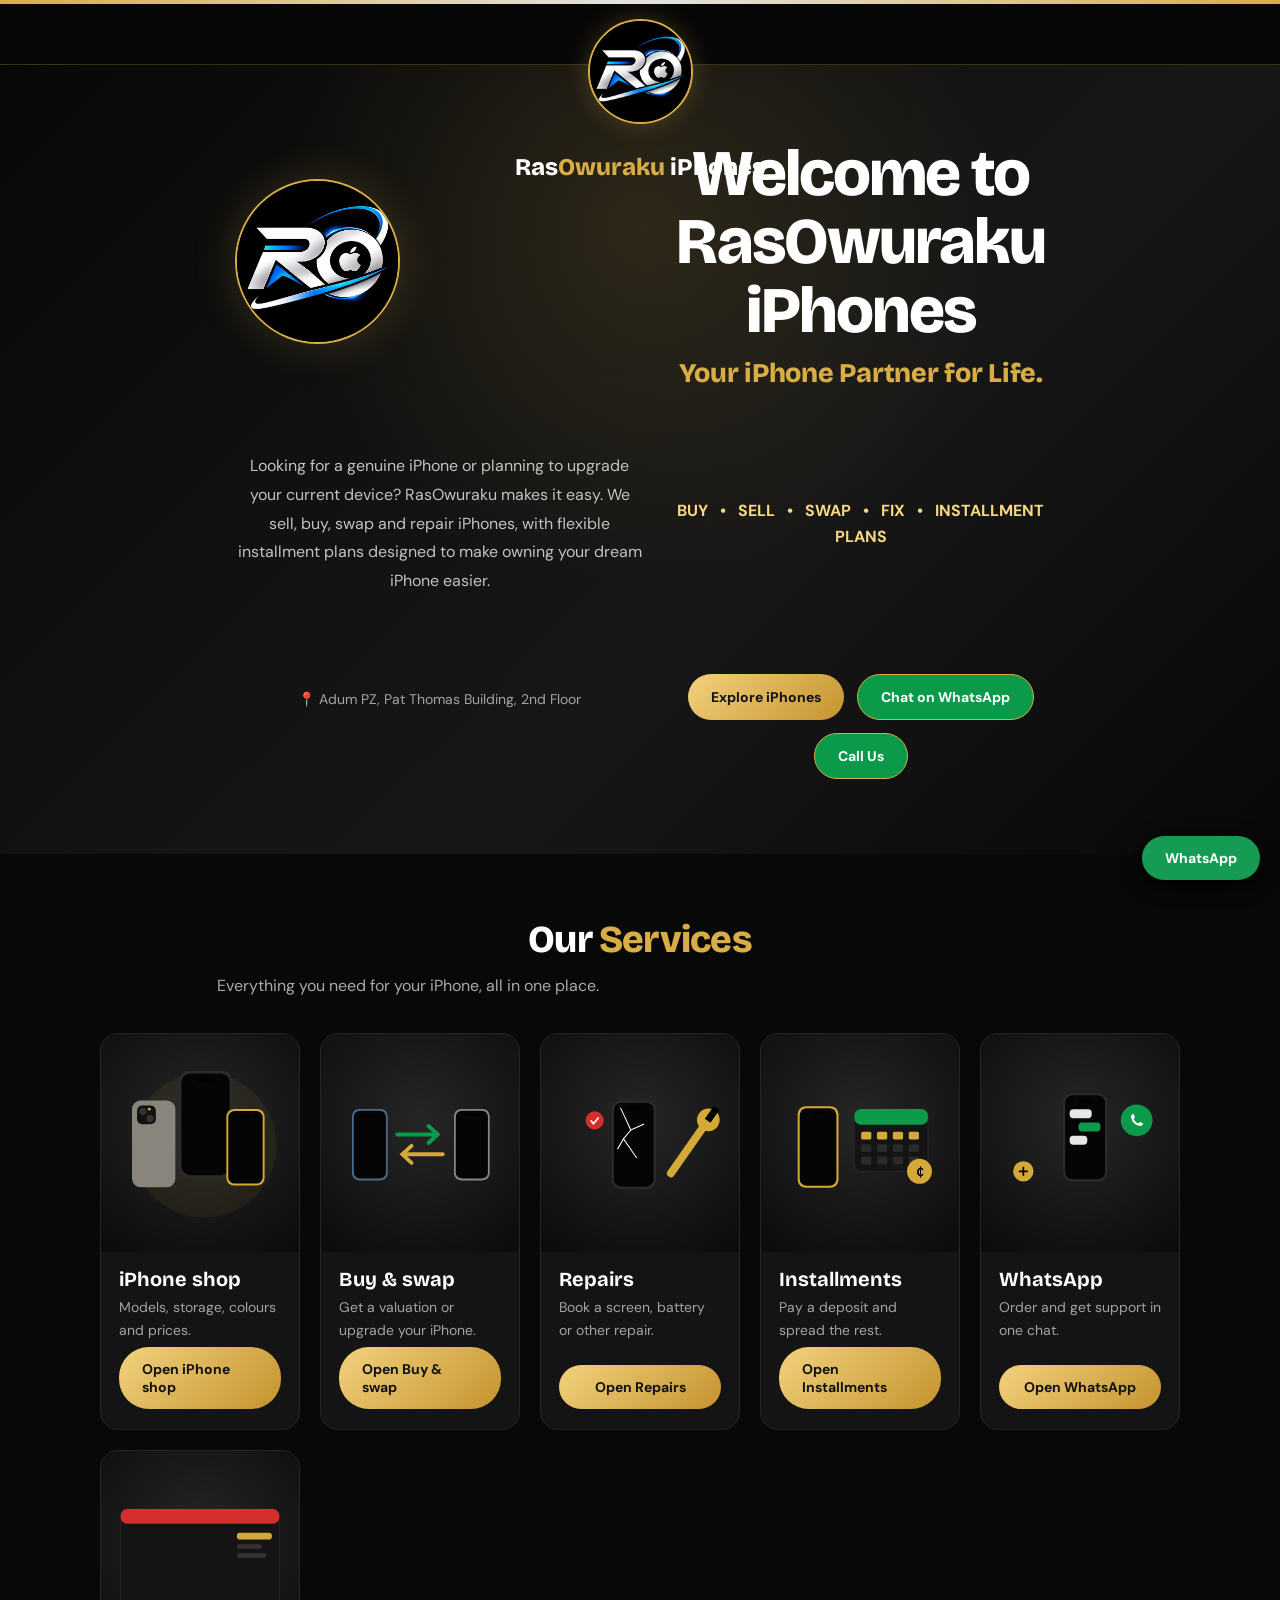
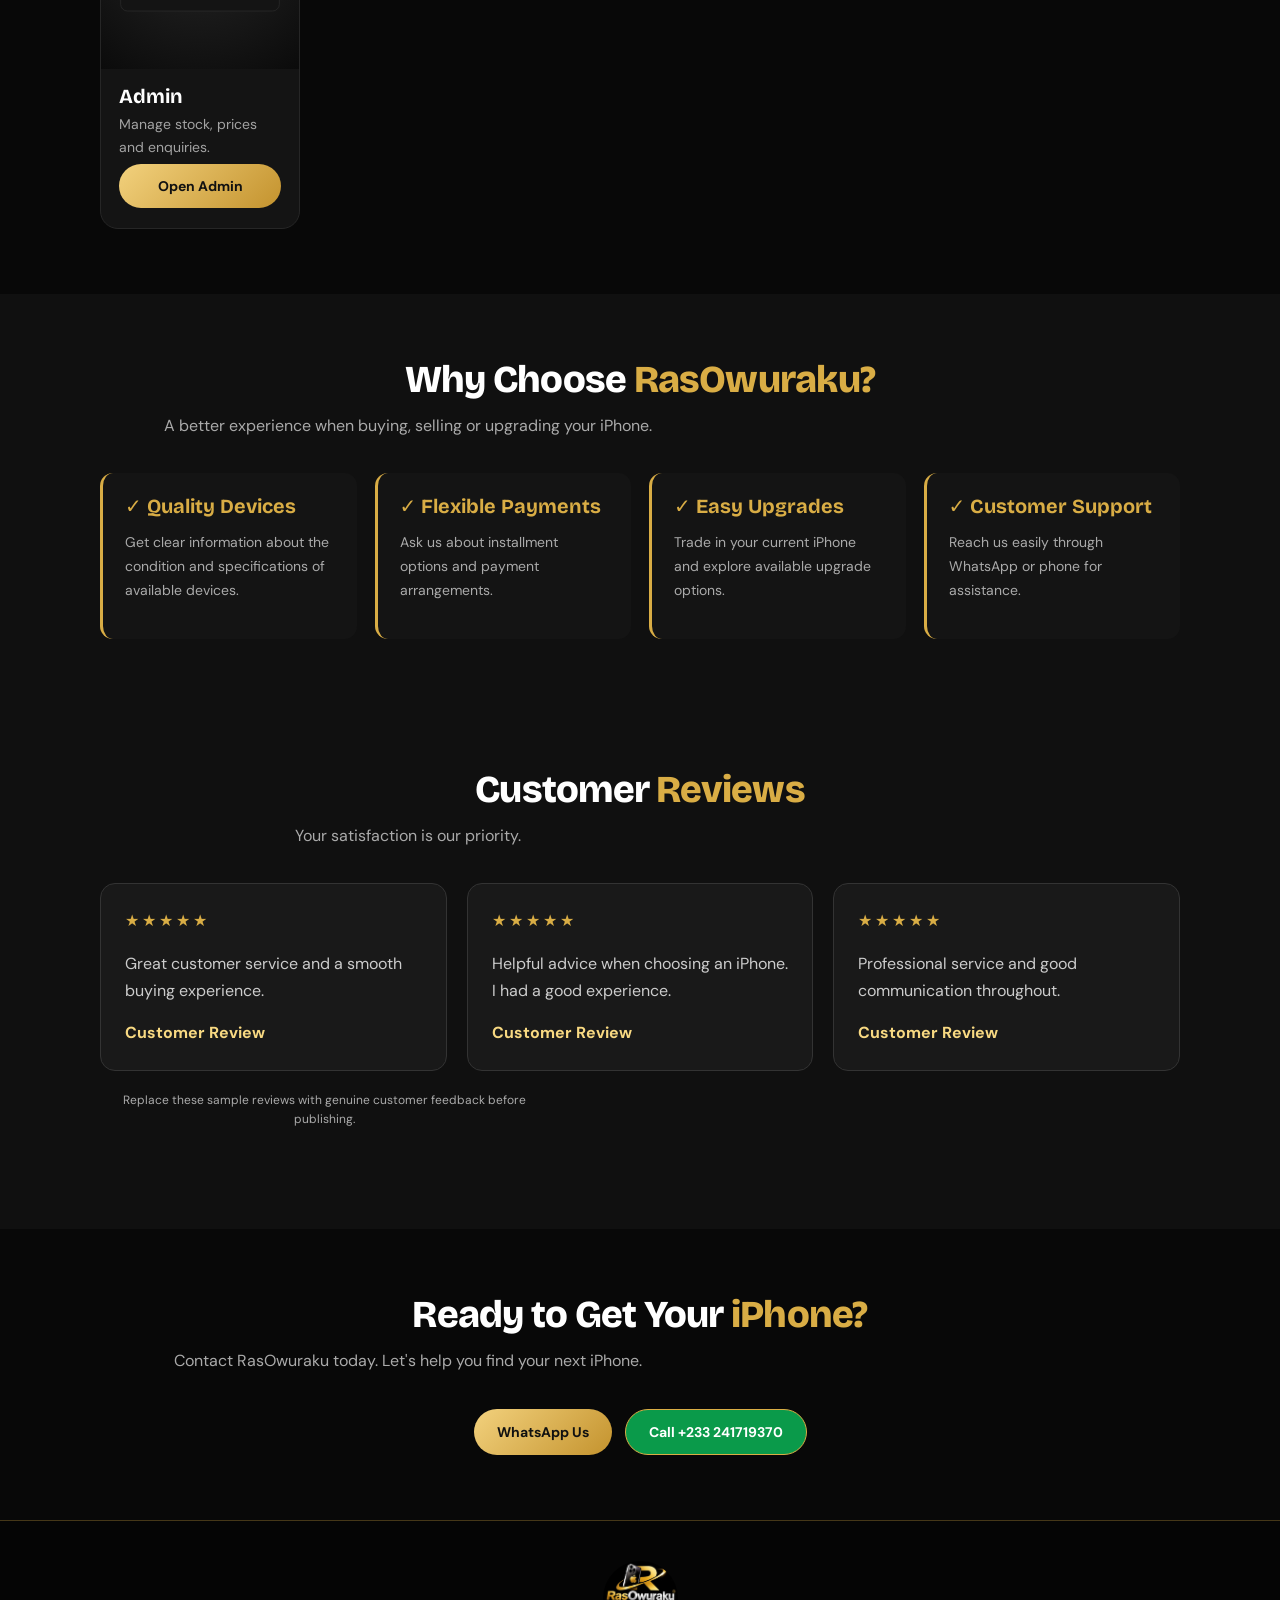
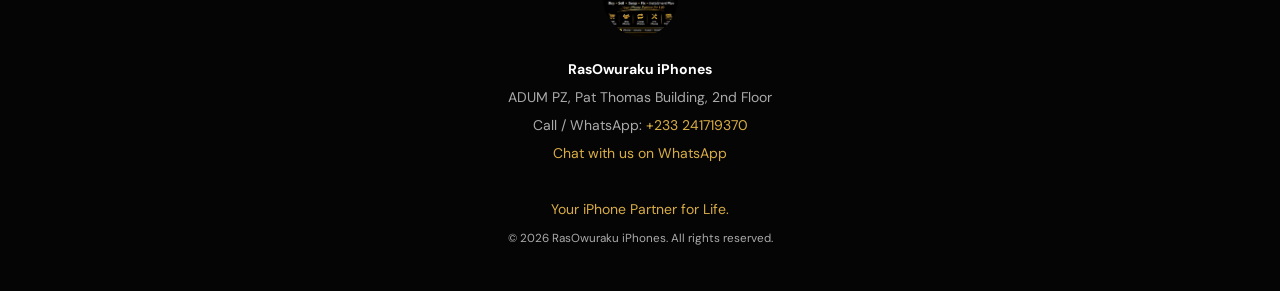
==== index.html @ 5fcc8229 "Add files via upload" ====
<!DOCTYPE html>
<html lang="en">
<head>
<meta charset="utf-8">
<meta name="viewport" content="width=device-width, initial-scale=1">
<meta name="theme-color" content="#080808">
<meta name="description" content="RasOwuraku iPhones — Buy, sell, swap, repair and pay for iPhones in installments. Visit us at Adum PZ, Pat Thomas Building, 2nd Floor.">
<title>RasOwuraku iPhones | Your iPhone Partner for Life</title>

<link href="https://fonts.googleapis.com/css2?family=Bricolage+Grotesque:wght@500;700;800&family=DM+Sans:wght@400;500;600;700&display=swap" rel="stylesheet">
<link rel="stylesheet" href="style.css">

<style>
:root {
  --gold: #d9ad45;
  --gold-light: #f8d982;
  --black: #080808;
  --dark: #111111;
  --white: #ffffff;
  --muted: #aaa;
}

* { box-sizing: border-box; }

body {
  margin: 0;
  background: var(--black);
  color: var(--white);
  font-family: 'DM Sans', sans-serif;
}

.stripe {
  height: 4px;
  background: linear-gradient(90deg,#d9ad45,#e5e5e5,#d9ad45);
}

.wrap {
  width: min(1180px, 92%);
  margin: auto;
}

/* HEADER */

header {
  background: rgba(8,8,8,.97);
  border-bottom: 1px solid rgba(217,173,69,.25);
  position: sticky;
  top: 0;
  z-index: 1000;
  backdrop-filter: blur(15px);
}

.header-content {
  display: flex;
  flex-direction: column;
  align-items: center;
  padding: 15px 0 12px;
}

.logo-center {
  display: flex;
  align-items: center;
  justify-content: center;
  text-decoration: none;
  margin-bottom: 12px;
}

.logo-center img {
  width: 105px;
  height: 105px;
  object-fit: contain;
  border-radius: 50%;
  border: 2px solid var(--gold);
  box-shadow: 0 0 25px rgba(217,173,69,.25);
}

.brand-name {
  font-family: 'Bricolage Grotesque', sans-serif;
  font-size: 24px;
  font-weight: 800;
  color: white;
  text-align: center;
}

.brand-name span { color: var(--gold); }

nav {
  display: flex;
  flex-wrap: wrap;
  justify-content: center;
  gap: 8px;
}

nav a {
  text-decoration: none;
  color: #ddd;
  font-size: 13px;
  font-weight: 600;
  padding: 10px 13px;
  border-radius: 25px;
  transition: .3s;
}

nav a:hover,
nav a[aria-current="page"] {
  color: #080808;
  background: var(--gold);
}

/* HERO */

.hero {
  position: relative;
  overflow: hidden;
  padding: 75px 0;
  background:
    radial-gradient(circle at 50% 20%,rgba(217,173,69,.14),transparent 40%),
    linear-gradient(135deg,#080808,#171717 60%,#080808);
  text-align: center;
}

.hero-content {
  max-width: 850px;
  margin: auto;
}

.hero-logo {
  width: 165px;
  height: 165px;
  object-fit: contain;
  margin-bottom: 20px;
  border-radius: 50%;
  border: 2px solid var(--gold);
  box-shadow: 0 0 45px rgba(217,173,69,.2);
}

.hero h1 {
  font-family: 'Bricolage Grotesque', sans-serif;
  font-size: clamp(36px,6vw,65px);
  line-height: 1.05;
  margin: 0 0 15px;
  font-weight: 800;
}

.hero h1 span {
  display: block;
  color: var(--gold);
  font-size: clamp(18px,3vw,27px);
  margin-top: 14px;
}

.hero-description {
  color: #c2c2c2;
  max-width: 650px;
  margin: 18px auto;
  line-height: 1.8;
  font-size: 16px;
}

.tags {
  color: var(--gold-light);
  font-weight: 700;
  margin: 20px 0;
}

.loc {
  color: #aaa;
  font-size: 14px;
}

/* BUTTONS */

.cta {
  display: flex;
  flex-wrap: wrap;
  justify-content: center;
  gap: 13px;
  margin-top: 28px;
}

.btn {
  display: inline-flex;
  justify-content: center;
  align-items: center;
  text-decoration: none;
  padding: 13px 23px;
  border-radius: 30px;
  border: 1px solid var(--gold);
  color: white;
  font-weight: 700;
  font-size: 14px;
  transition: .3s;
}

.btn.gold {
  background: linear-gradient(135deg,#f2d17d,#c4932e);
  color: #111;
  border: none;
}

.btn:hover {
  transform: translateY(-3px);
  box-shadow: 0 7px 25px rgba(217,173,69,.2);
}

/* SECTIONS */

section {
  padding: 65px 0;
}

section h2 {
  font-family: 'Bricolage Grotesque', sans-serif;
  text-align: center;
  font-size: clamp(27px,4vw,38px);
  margin: 0 0 10px;
}

section h2 span { color: var(--gold); }

.sub {
  text-align: center;
  color: #aaa;
  margin-bottom: 35px;
}

/* SERVICE CARDS */

#homeCards {
  display: grid;
  grid-template-columns: repeat(auto-fit,minmax(200px,1fr));
  gap: 20px;
}

.service-card {
  background: linear-gradient(145deg,#191919,#101010);
  border: 1px solid rgba(217,173,69,.22);
  border-radius: 17px;
  padding: 25px;
  text-align: center;
  transition: .3s;
}

.service-card:hover {
  transform: translateY(-7px);
  border-color: var(--gold);
  box-shadow: 0 10px 30px rgba(217,173,69,.1);
}

.service-card .service-icon {
  font-size: 35px;
  margin-bottom: 13px;
}

.service-card h3 {
  color: var(--gold);
  margin: 8px 0;
}

.service-card p {
  color: #aaa;
  font-size: 14px;
  line-height: 1.7;
}

.service-card a {
  display: inline-block;
  color: var(--gold-light);
  text-decoration: none;
  font-weight: 700;
  margin-top: 12px;
}

/* WHY CHOOSE US */

.why-grid {
  display: grid;
  grid-template-columns: repeat(auto-fit,minmax(200px,1fr));
  gap: 18px;
}

.why-item {
  background: #141414;
  border-radius: 13px;
  padding: 22px;
  border-left: 3px solid var(--gold);
}

.why-item h3 { color: var(--gold); }
.why-item p { color: #aaa; line-height: 1.7; font-size: 14px; }

/* REVIEWS */

#reviews { background: #101010; }

#reviews .grid {
  display: grid;
  grid-template-columns: repeat(auto-fit,minmax(220px,1fr));
  gap: 20px;
}

.rev {
  background: #191919;
  padding: 24px;
  border: 1px solid #333;
  border-radius: 15px;
}

.stars { color: var(--gold); letter-spacing: 3px; }

.rev p {
  color: #ccc;
  line-height: 1.7;
}

.rev b { color: var(--gold-light); }

/* FOOTER */

footer {
  background: #050505;
  border-top: 1px solid rgba(217,173,69,.3);
  padding: 40px 0;
  text-align: center;
  color: #aaa;
  line-height: 2;
}

footer b { color: white; }
footer a { color: var(--gold); text-decoration: none; }

.footer-logo {
  width: 75px;
  height: 75px;
  object-fit: contain;
  border-radius: 50%;
  margin-bottom: 10px;
}

/* WHATSAPP FLOATING BUTTON */

.fab {
  position: fixed;
  right: 20px;
  bottom: 20px;
  z-index: 999;
  background: #159b53;
  border: none;
  color: white;
  box-shadow: 0 5px 20px #000;
}

@media(max-width:600px) {
  .logo-center img {
    width: 85px;
    height: 85px;
  }

  nav { gap: 3px; }

  nav a {
    font-size: 11px;
    padding: 9px 10px;
  }

  .hero { padding: 50px 0; }

  .hero-logo {
    width: 130px;
    height: 130px;
  }

  .cta .btn { width: 100%; }

  section { padding: 45px 0; }
}
</style>
</head>

<body>

<div class="stripe"></div>

<header>
  <div class="wrap header-content">

    <!-- CENTRED LOGO -->
    <a href="index.html" class="logo-center">
      <img src="logo.jpeg" alt="RasOwuraku iPhones Logo">
    </a>

    <div class="brand-name">Ras<span>Owuraku</span> iPhones</div>

    <nav aria-label="Main navigation">
      <a href="index.html" aria-current="page">Home</a>
      <a href="shop.html">Shop</a>
      <a href="swap.html">Buy &amp; Swap</a>
      <a href="repair.html">Repairs</a>
      <a href="installments.html">Installments</a>
      <a href="contact.html">WhatsApp</a>
      <a href="admin.html">Admin</a>
    </nav>

  </div>
</header>

<main>

<!-- HERO SECTION -->
<div class="hero">
  <div class="wrap hero-content">

    <img src="logo.jpeg" alt="RasOwuraku brand logo" class="hero-logo">

    <h1>
      Welcome to RasOwuraku iPhones
      <span>Your iPhone Partner for Life.</span>
    </h1>

    <p class="hero-description">
      Looking for a genuine iPhone or planning to upgrade your current device?
      RasOwuraku makes it easy. We sell, buy, swap and repair iPhones,
      with flexible installment plans designed to make owning your dream
      iPhone easier.
    </p>

    <p class="tags">
      BUY &nbsp; • &nbsp; SELL &nbsp; • &nbsp; SWAP &nbsp; • &nbsp; FIX
      &nbsp; • &nbsp; INSTALLMENT PLANS
    </p>

    <p class="loc">
      📍 Adum PZ, Pat Thomas Building, 2nd Floor
    </p>

    <div class="cta">
      <a class="btn gold" href="shop.html">Explore iPhones</a>

      <a class="btn"
         href="https://wa.me/233241719370"
         target="_blank" rel="noopener">
         Chat on WhatsApp
      </a>

      <a class="btn" href="tel:+233241719370">
        Call Us
      </a>
    </div>

  </div>
</div>

<!-- SERVICES -->
<section>
  <div class="wrap">

    <h2>Our <span>Services</span></h2>
    <p class="sub">Everything you need for your iPhone, all in one place.</p>

    <div id="homeCards">

      <div class="service-card">
        <div class="service-icon">🛒</div>
        <h3>Buy iPhones</h3>
        <p>Explore our available iPhone models and find the perfect device for your needs.</p>
        <a href="shop.html">Shop Now →</a>
      </div>

      <div class="service-card">
        <div class="service-icon">🤝</div>
        <h3>Sell Your iPhone</h3>
        <p>Want to sell your old iPhone? Contact us for a competitive offer.</p>
        <a href="swap.html">Sell Your Phone →</a>
      </div>

      <div class="service-card">
        <div class="service-icon">🔄</div>
        <h3>Swap iPhones</h3>
        <p>Upgrade your device by swapping your current iPhone for another model.</p>
        <a href="swap.html">Swap Now →</a>
      </div>

      <div class="service-card">
        <div class="service-icon">🔧</div>
        <h3>iPhone Repairs</h3>
        <p>Get assistance with damaged screens, batteries and other iPhone problems.</p>
        <a href="repair.html">Request Repair →</a>
      </div>

      <div class="service-card">
        <div class="service-icon">💳</div>
        <h3>Installment Plans</h3>
        <p>Own your dream iPhone through our flexible installment arrangements.</p>
        <a href="installments.html">Learn More →</a>
      </div>

    </div>
  </div>
</section>

<!-- WHY CHOOSE US -->
<section style="background:#101010">
  <div class="wrap">

    <h2>Why Choose <span>RasOwuraku?</span></h2>
    <p class="sub">A better experience when buying, selling or upgrading your iPhone.</p>

    <div class="why-grid">

      <div class="why-item">
        <h3>✓ Quality Devices</h3>
        <p>Get clear information about the condition and specifications of available devices.</p>
      </div>

      <div class="why-item">
        <h3>✓ Flexible Payments</h3>
        <p>Ask us about installment options and payment arrangements.</p>
      </div>

      <div class="why-item">
        <h3>✓ Easy Upgrades</h3>
        <p>Trade in your current iPhone and explore available upgrade options.</p>
      </div>

      <div class="why-item">
        <h3>✓ Customer Support</h3>
        <p>Reach us easily through WhatsApp or phone for assistance.</p>
      </div>

    </div>
  </div>
</section>

<!-- REVIEWS -->
<section id="reviews">
  <div class="wrap">

    <h2>Customer <span>Reviews</span></h2>
    <p class="sub">Your satisfaction is our priority.</p>

    <div class="grid">

      <div class="rev">
        <div class="stars">★★★★★</div>
        <p>Great customer service and a smooth buying experience.</p>
        <b>Customer Review</b>
      </div>

      <div class="rev">
        <div class="stars">★★★★★</div>
        <p>Helpful advice when choosing an iPhone. I had a good experience.</p>
        <b>Customer Review</b>
      </div>

      <div class="rev">
        <div class="stars">★★★★★</div>
        <p>Professional service and good communication throughout.</p>
        <b>Customer Review</b>
      </div>

    </div>
    <p class="sub" style="font-size:12px;margin-top:20px">
      Replace these sample reviews with genuine customer feedback before publishing.
    </p>

  </div>
</section>

<!-- CONTACT -->
<section>
  <div class="wrap" style="text-align:center">

    <h2>Ready to Get Your <span>iPhone?</span></h2>

    <p class="sub">
      Contact RasOwuraku today. Let's help you find your next iPhone.
    </p>

    <div class="cta">
      <a class="btn gold"
         href="https://wa.me/233241719370"
         target="_blank" rel="noopener">
         WhatsApp Us
      </a>

      <a class="btn" href="tel:+233241719370">
        Call +233 241719370
      </a>
    </div>

  </div>
</section>

</main>

<footer>
  <div class="wrap">

    <img src="logo1.jpeg" alt="RasOwuraku logo" class="footer-logo">

    <br>
    <b>RasOwuraku iPhones</b>

    <br>
    ADUM PZ, Pat Thomas Building, 2nd Floor

    <br>
    Call / WhatsApp:
    <a href="tel:+233241719370">+233 241719370</a>

    <br>
    <a href="https://wa.me/233241719370" target="_blank" rel="noopener">
      Chat with us on WhatsApp
    </a>

    <br><br>
    <span style="color:#d9ad45">Your iPhone Partner for Life.</span>

    <br>
    <small>© <span id="year"></span> RasOwuraku iPhones. All rights reserved.</small>

  </div>
</footer>

<a class="btn fab"
   href="https://wa.me/233241719370"
   target="_blank" rel="noopener"
   aria-label="Chat on WhatsApp">
   WhatsApp
</a>

<script>
document.getElementById("year").textContent = new Date().getFullYear();
</script>

<script src="app.js"></script>

</body>
</html>
---- style.css ----
:root{--bg:#000;--bg2:#0d0d0d;--card:#141414;--line:#262626;--fg:#fff;--mute:#a3a3a3;--gold:#d4a937;--green:#0a9a4a;--red:#d62d2d;color-scheme:dark;
box-sizing:border-box;padding-top:env(safe-area-inset-top,0px);padding-bottom:env(safe-area-inset-bottom,0px)}
html{scroll-padding-top:70px;scroll-behavior:smooth}
*,*::before,*::after{box-sizing:inherit}
body{margin:0;background:var(--bg);color:var(--fg);font:400 16px/1.6 "DM Sans",system-ui,sans-serif}
[hidden]{display:none!important}
nav a[aria-current]{color:var(--gold);font-weight:700}
h1,h2,h3{font-family:"Bricolage Grotesque","DM Sans",system-ui,sans-serif;line-height:1.1;margin:0}
h2{font-size:clamp(28px,5vw,44px);font-weight:800;letter-spacing:-.02em}
h3{font-size:20px;font-weight:700}
a{color:inherit}
.wrap{max-width:1120px;margin:0 auto;padding:0 20px}
section{padding:72px 0}
.stripe{height:6px;background:linear-gradient(90deg,var(--red) 0 33.3%,var(--gold) 33.3% 66.6%,var(--green) 66.6%)}
header{position:sticky;top:0;z-index:20;background:rgba(0,0,0,.88);backdrop-filter:blur(10px);border-bottom:1px solid var(--line)}
header .wrap{display:flex;align-items:center;justify-content:space-between;height:60px;gap:12px}
.logo{font-family:"Bricolage Grotesque",sans-serif;font-weight:800;text-decoration:none;font-size:18px;white-space:nowrap}
.logo b{color:var(--gold)}
nav{display:flex;gap:18px;overflow-x:auto;font-size:14px}
nav a{text-decoration:none;color:var(--mute);white-space:nowrap}
nav a:hover,nav a:focus-visible{color:var(--gold)}
.btn{display:inline-flex;align-items:center;gap:8px;border:0;border-radius:999px;padding:12px 22px;font:700 15px "DM Sans",sans-serif;cursor:pointer;text-decoration:none;color:#fff;background:var(--green)}
.btn.gold{background:var(--gold);color:#000}.btn.line{background:transparent;border:1px solid #444}.btn.red{background:var(--red)}
.btn:focus-visible,input:focus-visible,select:focus-visible,textarea:focus-visible,a:focus-visible{outline:2px solid var(--gold);outline-offset:2px}
.hero{padding:56px 0 40px;background:radial-gradient(60% 70% at 78% 40%,#1c1606 0,transparent 70%)}
.hero .wrap{display:grid;grid-template-columns:1.1fr .9fr;gap:32px;align-items:center}
.hero h1{font-size:clamp(40px,8vw,84px);font-weight:800;letter-spacing:-.03em}
.hero h1 span{display:block;color:var(--gold);font-size:.45em;letter-spacing:-.01em;margin-top:12px}
.tags{color:var(--mute);margin:20px 0 6px;font-weight:500}
.hero p.loc{color:var(--mute);font-size:14px;margin:0 0 26px}
.cta{display:flex;gap:12px;flex-wrap:wrap}
.hero svg{width:100%;max-height:480px}
.sub{color:var(--mute);max-width:56ch;margin:12px 0 32px}
.grid{display:grid;grid-template-columns:repeat(auto-fill,minmax(250px,1fr));gap:18px}
.card{background:var(--card);border:1px solid var(--line);border-radius:18px;overflow:hidden;display:flex;flex-direction:column}
.card .img{background:radial-gradient(circle at 50% 40%,#262626,#0b0b0b);display:flex;justify-content:center;padding:14px}
.card .img svg,.card .img img{height:190px;width:auto;max-width:100%;object-fit:contain}
.card .body{padding:16px 18px 20px;display:flex;flex-direction:column;gap:6px;flex:1}
.card .meta{color:var(--mute);font-size:14px}
.price{font:800 22px "Bricolage Grotesque",sans-serif;color:var(--gold)}
.out{color:var(--red);font-weight:700;font-size:14px}
.card .btn{margin-top:auto;justify-content:center}
.feat{display:grid;grid-template-columns:1fr 1fr;gap:36px;align-items:center;padding:34px 0;border-top:1px solid var(--line)}
.feat.flip .art{order:2}
.art{background:var(--bg2);border:1px solid var(--line);border-radius:22px;padding:18px}
.art svg{width:100%;height:auto;display:block}
form{display:grid;gap:10px;margin-top:18px}
label{font-size:14px;color:var(--mute);display:grid;gap:4px}
input,select,textarea{background:#0a0a0a;border:1px solid #333;color:#fff;border-radius:10px;padding:11px 12px;font:inherit;width:100%}
.row2{display:grid;grid-template-columns:1fr 1fr;gap:10px}
.calc{background:var(--card);border:1px solid var(--line);border-radius:14px;padding:16px;margin-top:16px}
.calc output{display:block;font:800 28px "Bricolage Grotesque",sans-serif;color:var(--gold)}
.note{font-size:13px;color:var(--mute)}
.rev{background:var(--card);border:1px solid var(--line);border-radius:16px;padding:20px}
.stars{color:var(--gold);letter-spacing:2px}
#admin{background:var(--bg2);border-top:1px solid var(--line)}
table{width:100%;border-collapse:collapse;font-size:14px}
th,td{text-align:left;padding:8px;border-bottom:1px solid var(--line);vertical-align:middle}
.tw{overflow-x:auto}
td input{padding:6px 8px;min-width:80px}
.pill{display:inline-block;background:#1b1b1b;border:1px solid #333;border-radius:999px;padding:2px 10px;font-size:12px}
footer{padding:40px 0 60px;border-top:1px solid var(--line);color:var(--mute);font-size:14px}
footer a{color:var(--gold)}
.toast{position:fixed;left:50%;bottom:calc(20px + env(safe-area-inset-bottom,0px));transform:translateX(-50%);background:var(--green);color:#fff;padding:12px 20px;border-radius:999px;font-weight:700;z-index:50}
.fab{position:fixed;right:16px;bottom:calc(16px + env(safe-area-inset-bottom,0px));z-index:30;box-shadow:0 6px 20px rgba(0,0,0,.6)}
@media(max-width:800px){.hero .wrap,.feat{grid-template-columns:1fr}.feat.flip .art{order:0}.hero svg{max-height:340px}section{padding:52px 0}}
@media(prefers-reduced-motion:reduce){html{scroll-behavior:auto}}
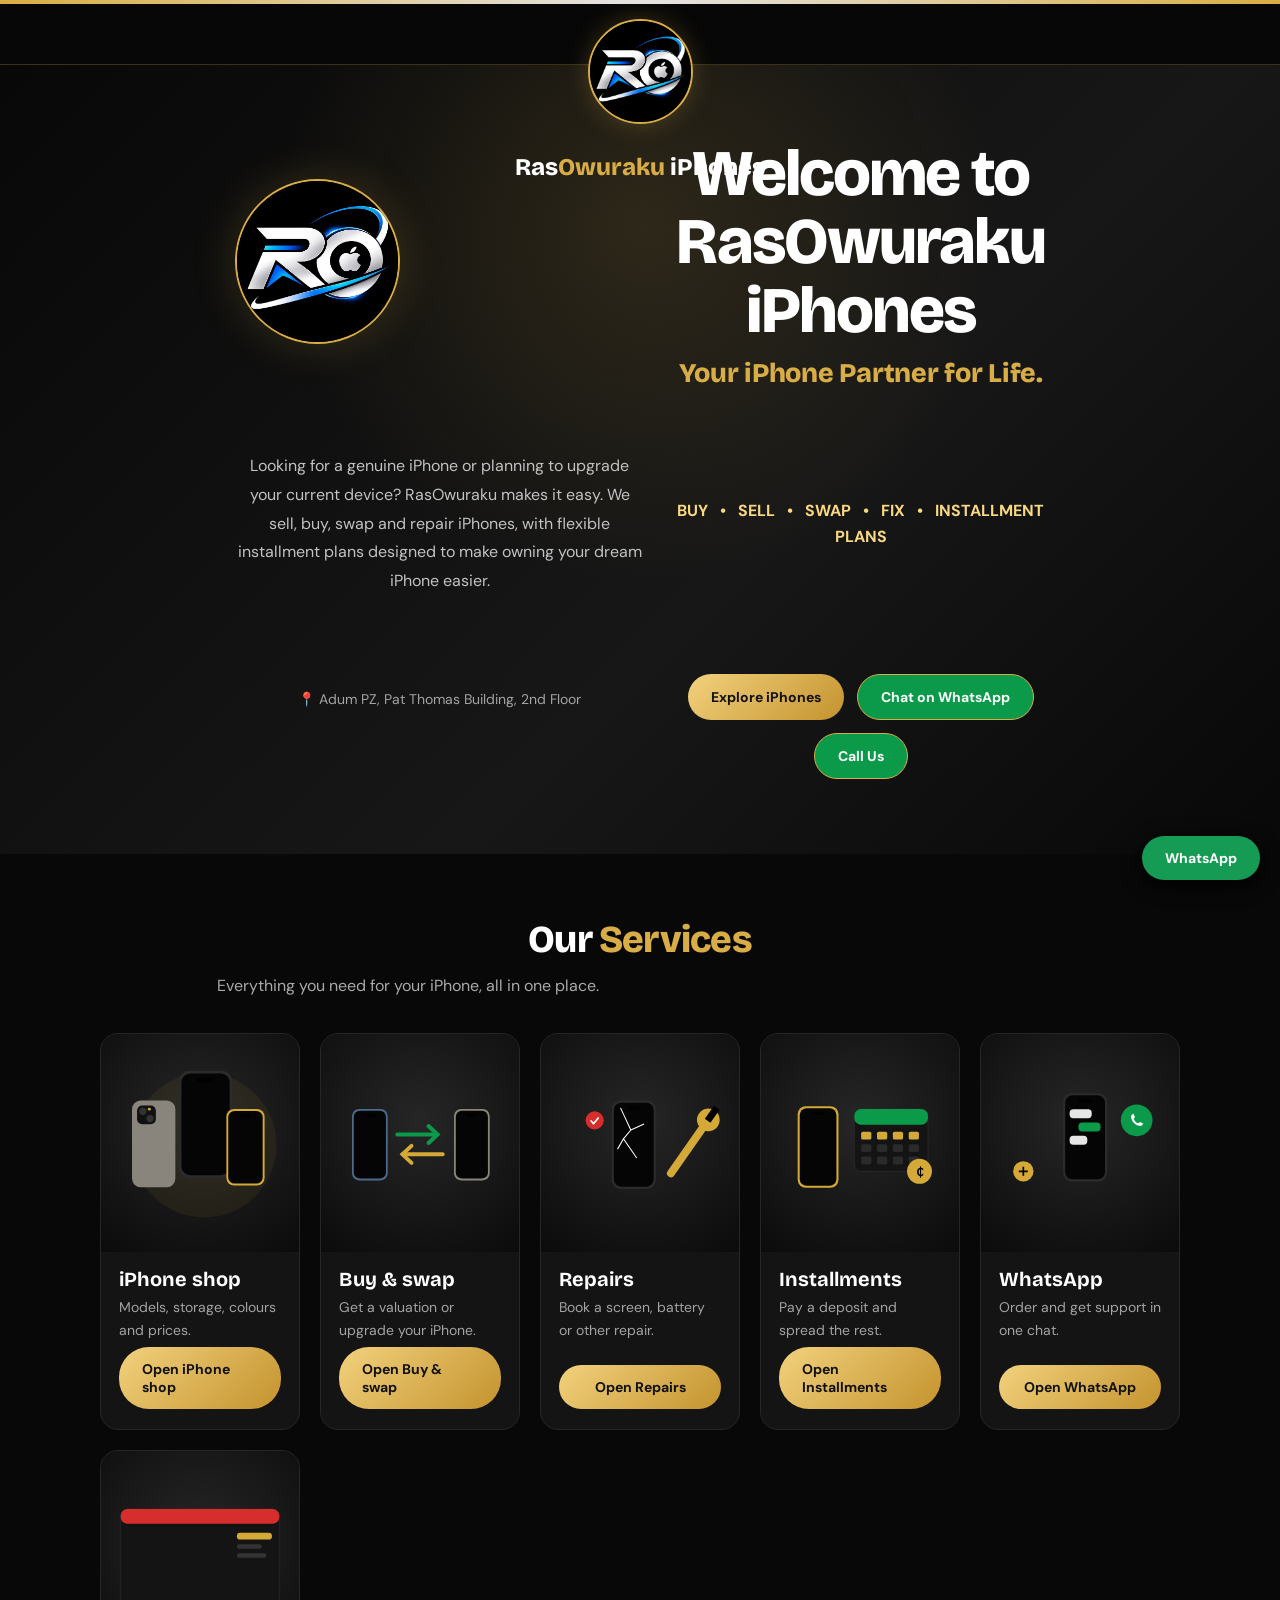
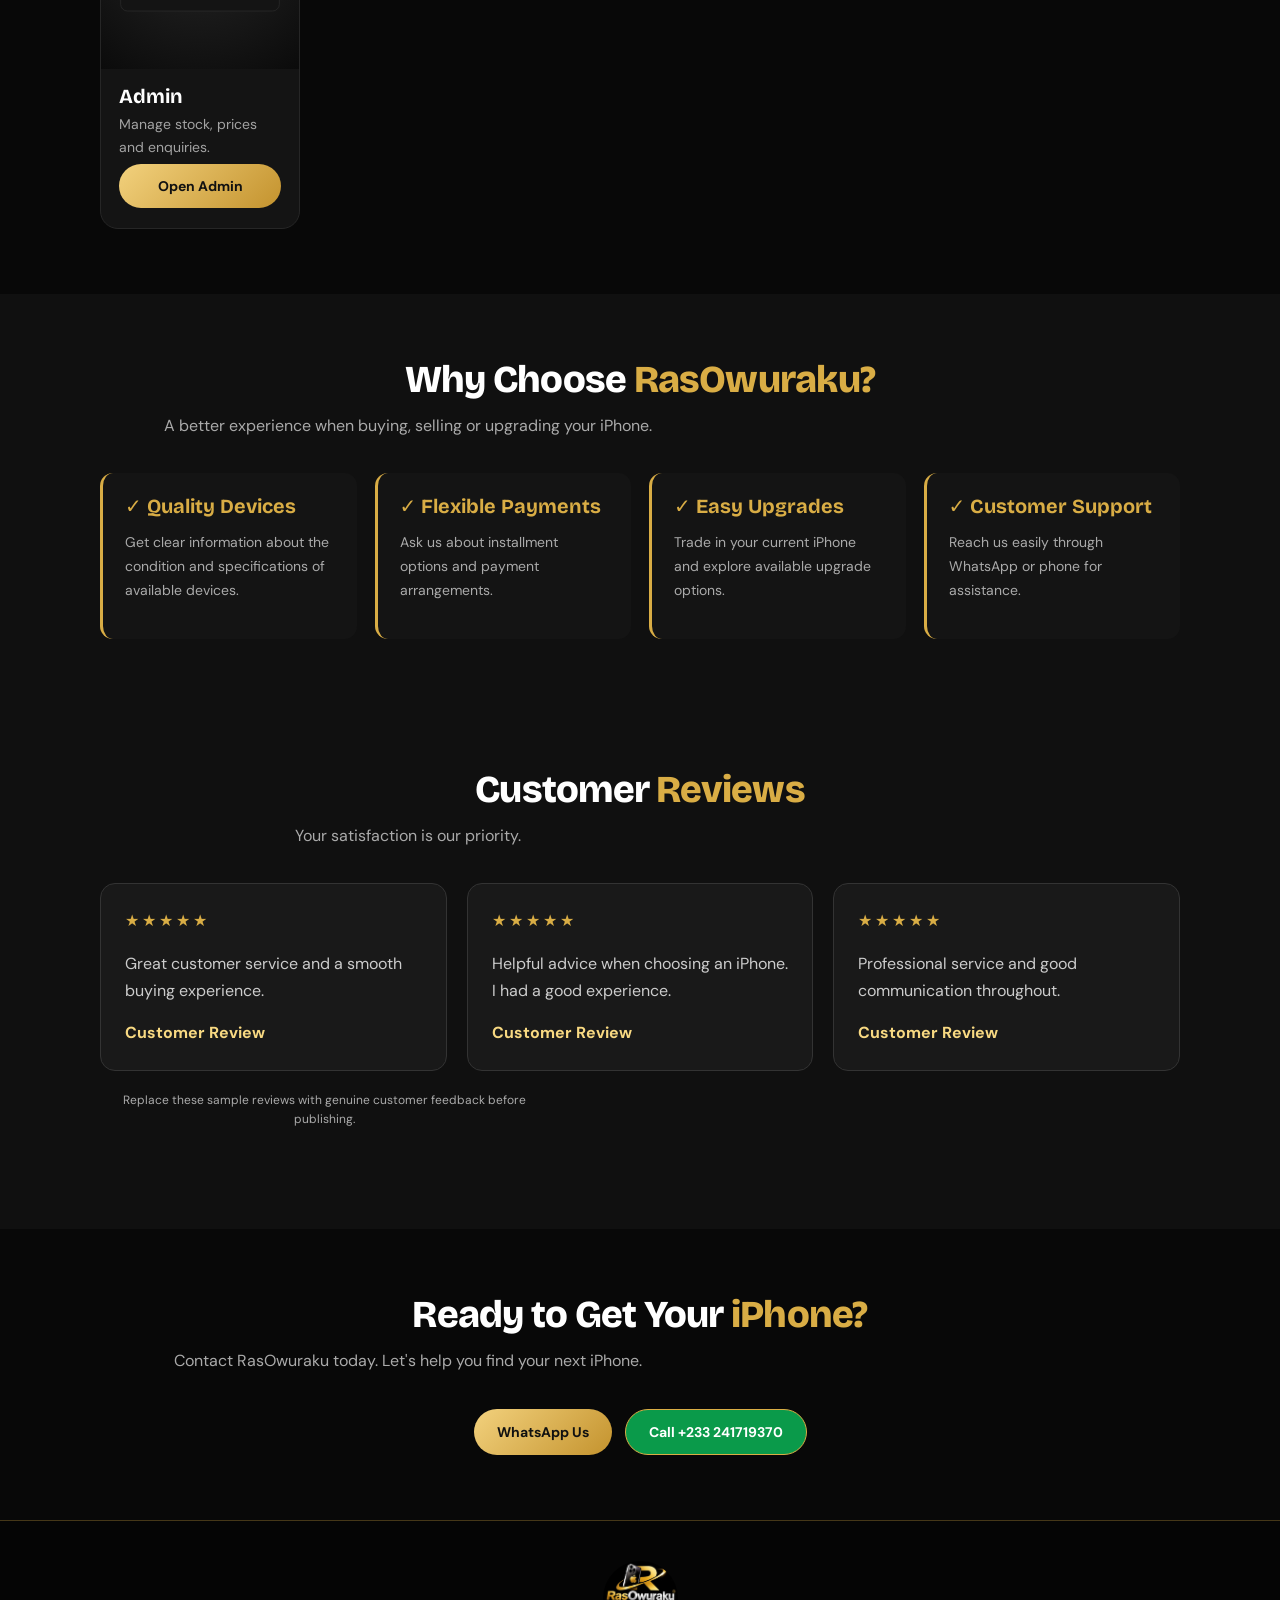
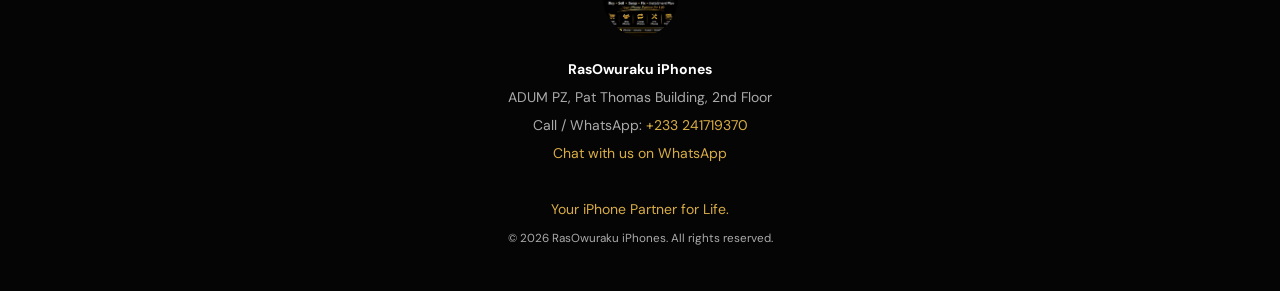
==== commit 44a087b6: "Update index.html" ====
--- a/index.html
+++ b/index.html
@@ -1,7 +1,8 @@
 
 <!DOCTYPE html>
 <html lang="en">
-<head>
+<head> 
+<meta name="msvalidate.01" content="B98DC4E9DE162736BF33A04AE5B1B611" />
 <meta charset="utf-8">
 <meta name="viewport" content="width=device-width, initial-scale=1">
 <meta name="theme-color" content="#080808">
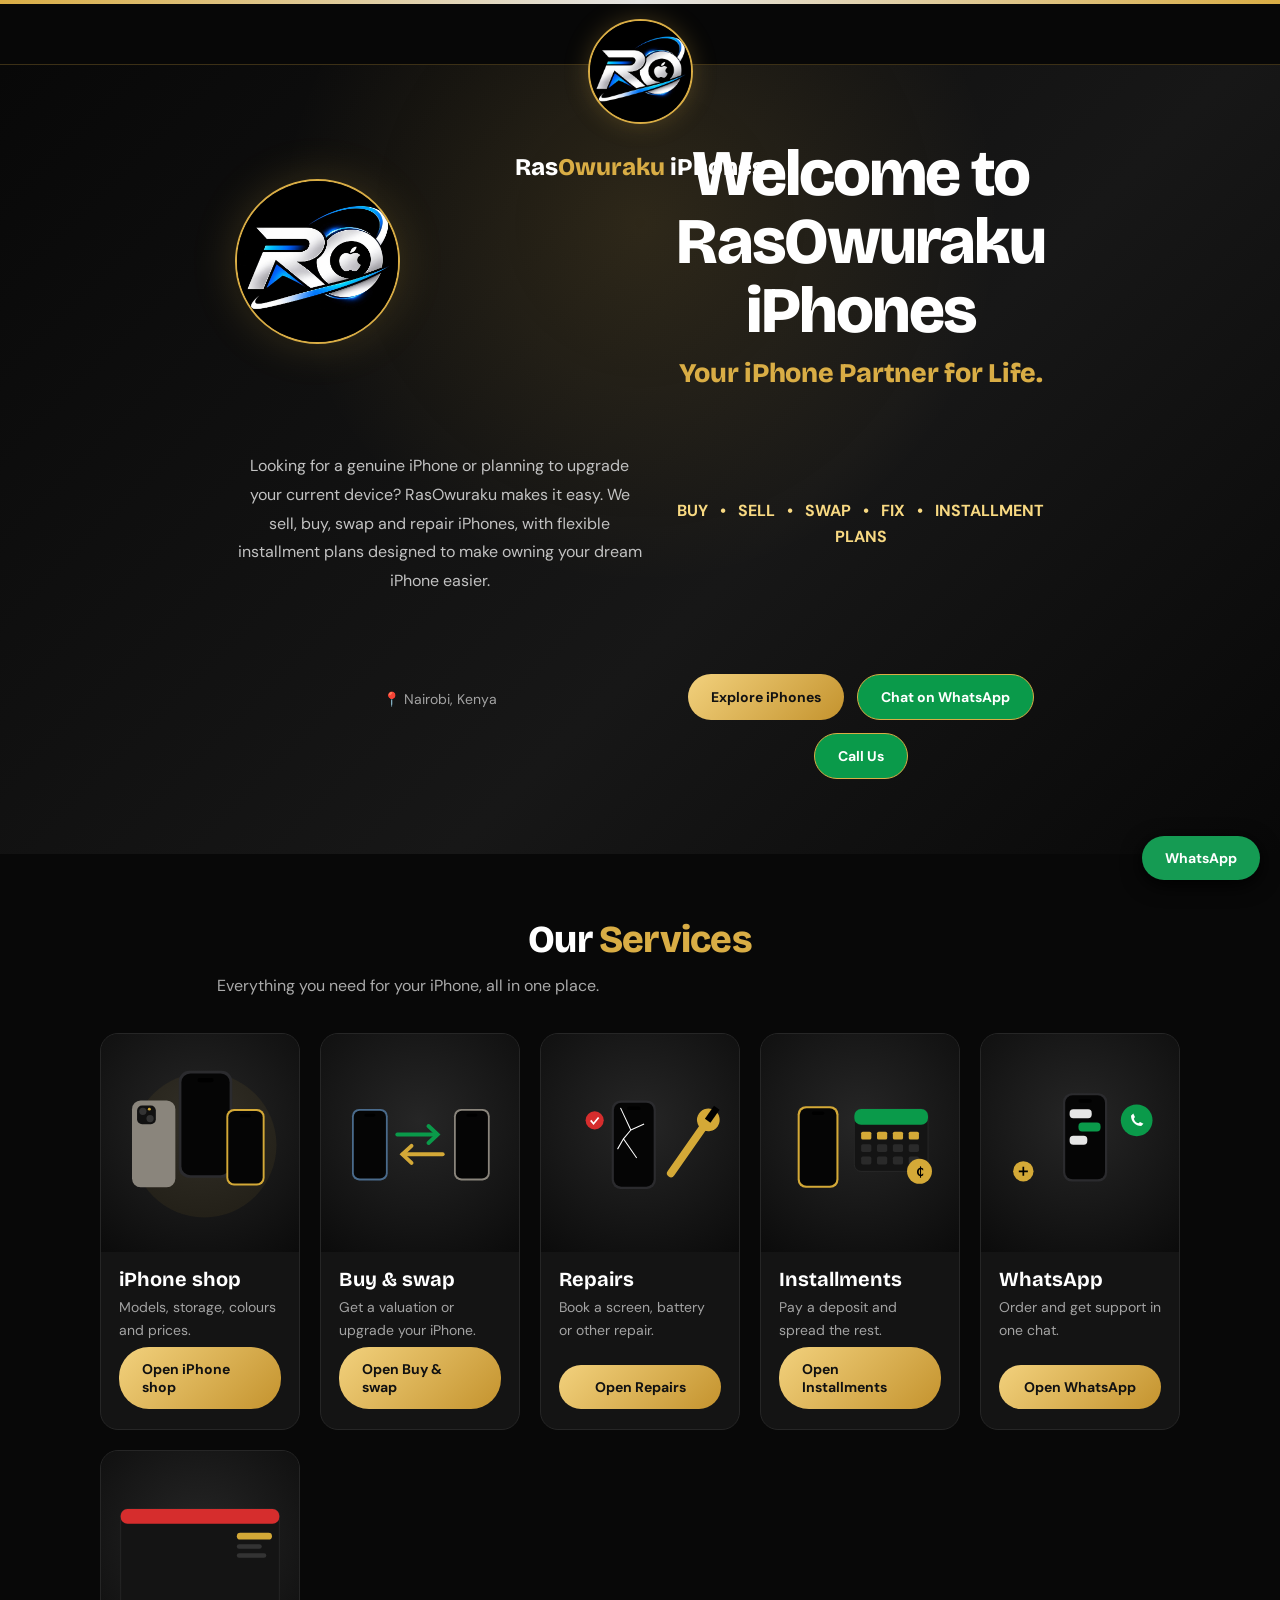
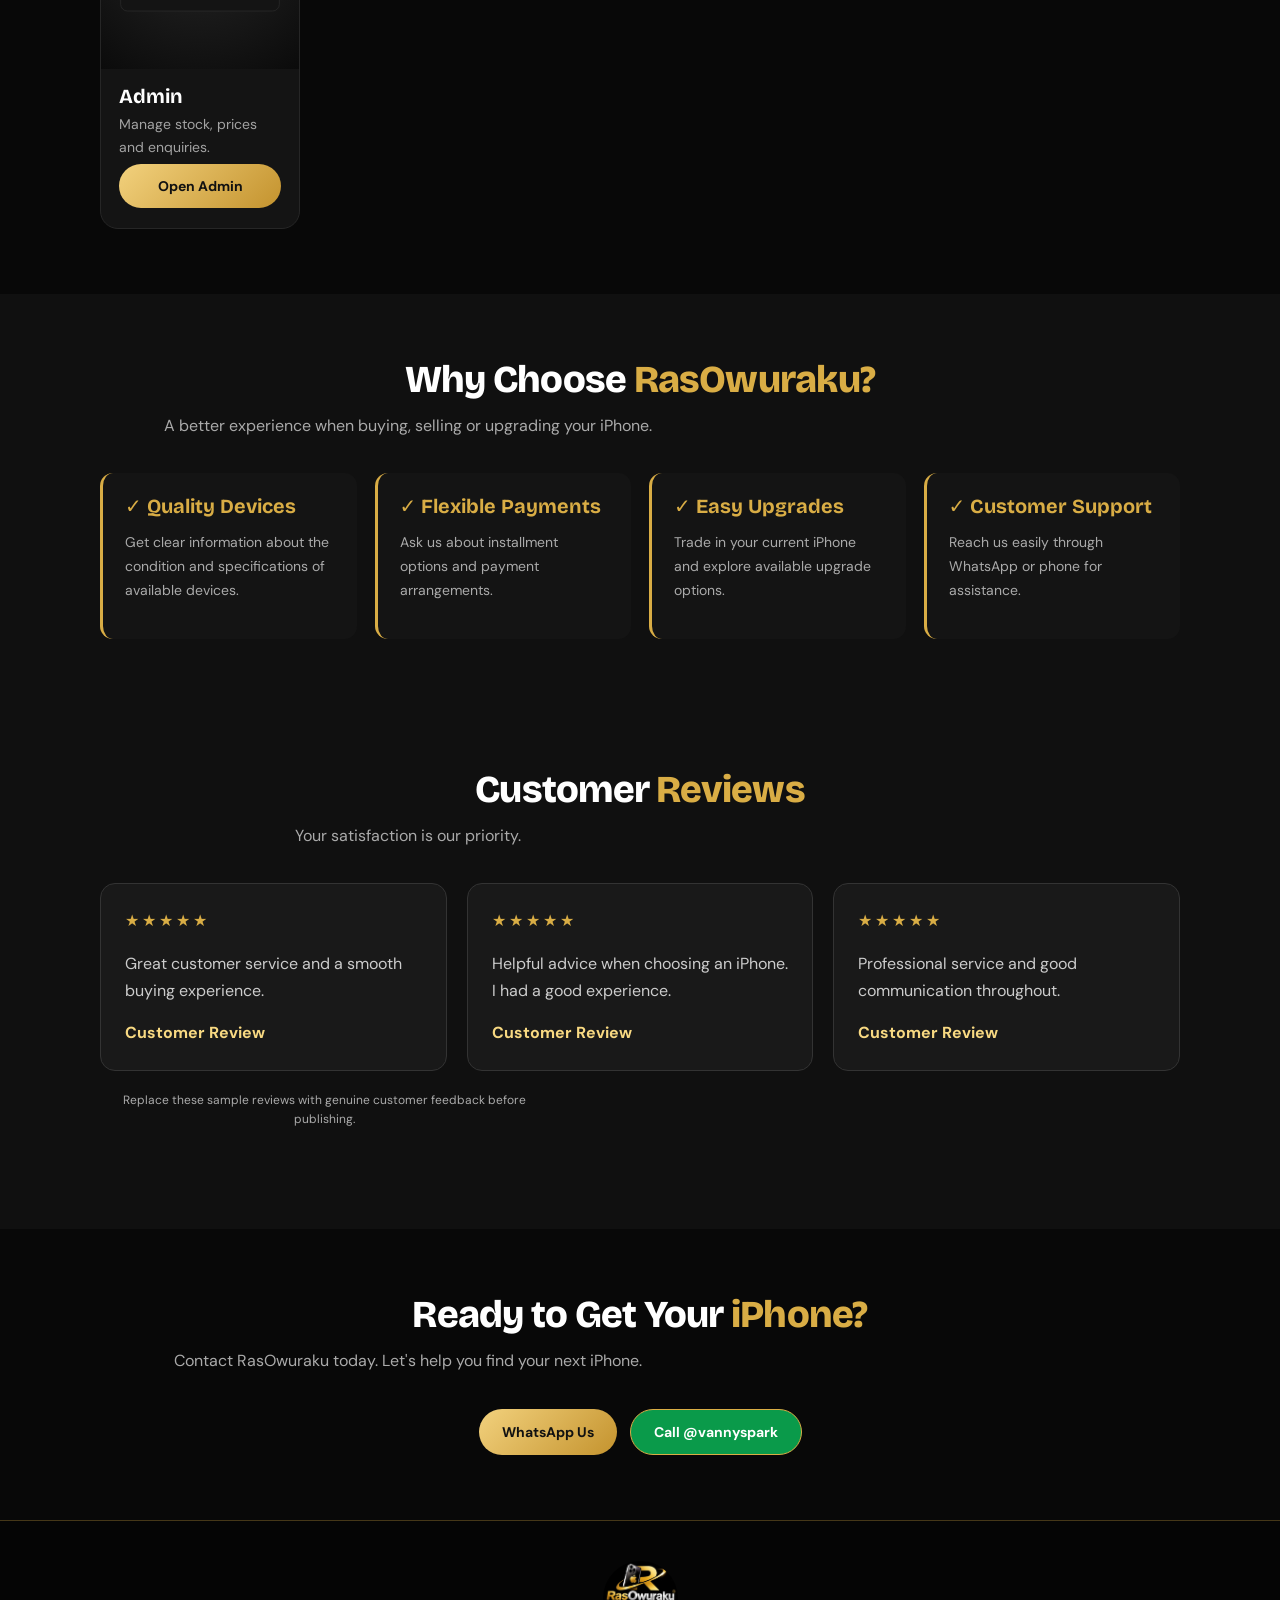
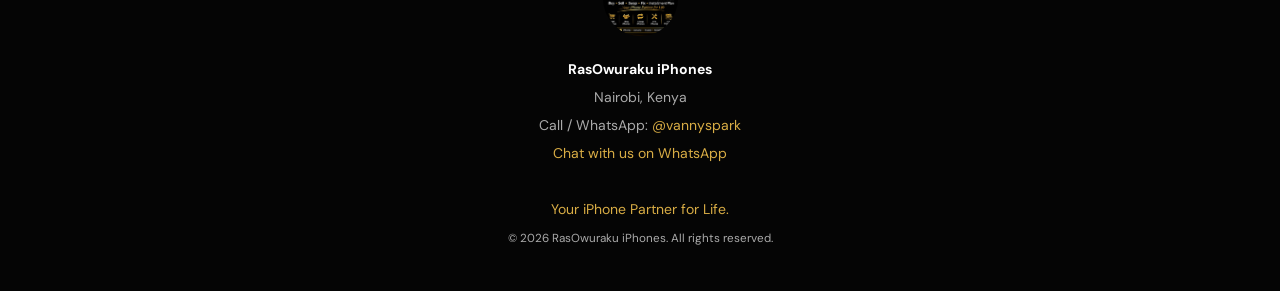
==== commit 75336833: "Localize store for Kenya and KSh" ====
--- a/index.html
+++ b/index.html
@@ -6,7 +6,7 @@
 <meta charset="utf-8">
 <meta name="viewport" content="width=device-width, initial-scale=1">
 <meta name="theme-color" content="#080808">
-<meta name="description" content="RasOwuraku iPhones — Buy, sell, swap, repair and pay for iPhones in installments. Visit us at Adum PZ, Pat Thomas Building, 2nd Floor.">
+<meta name="description" content="RasOwuraku iPhones — Buy, sell, swap, repair and pay for iPhones in installments. Visit us at Nairobi, Kenya.">
 <title>RasOwuraku iPhones | Your iPhone Partner for Life</title>
 
 <link href="https://fonts.googleapis.com/css2?family=Bricolage+Grotesque:wght@500;700;800&family=DM+Sans:wght@400;500;600;700&display=swap" rel="stylesheet">
@@ -432,19 +432,19 @@
     </p>
 
     <p class="loc">
-      📍 Adum PZ, Pat Thomas Building, 2nd Floor
+      📍 Nairobi, Kenya
     </p>
 
     <div class="cta">
       <a class="btn gold" href="shop.html">Explore iPhones</a>
 
       <a class="btn"
-         href="https://wa.me/233241719370"
+         href="contact.html"
          target="_blank" rel="noopener">
          Chat on WhatsApp
       </a>
 
-      <a class="btn" href="tel:+233241719370">
+      <a class="btn" href="contact.html">
         Call Us
       </a>
     </div>
@@ -580,13 +580,13 @@
 
     <div class="cta">
       <a class="btn gold"
-         href="https://wa.me/233241719370"
+         href="contact.html"
          target="_blank" rel="noopener">
          WhatsApp Us
       </a>
 
-      <a class="btn" href="tel:+233241719370">
-        Call +233 241719370
+      <a class="btn" href="contact.html">
+        Call @vannyspark
       </a>
     </div>
 
@@ -604,14 +604,14 @@
     <b>RasOwuraku iPhones</b>
 
     <br>
-    ADUM PZ, Pat Thomas Building, 2nd Floor
+    Nairobi, Kenya
 
     <br>
     Call / WhatsApp:
-    <a href="tel:+233241719370">+233 241719370</a>
+    <a href="contact.html">@vannyspark</a>
 
     <br>
-    <a href="https://wa.me/233241719370" target="_blank" rel="noopener">
+    <a href="contact.html" target="_blank" rel="noopener">
       Chat with us on WhatsApp
     </a>
 
@@ -625,7 +625,7 @@
 </footer>
 
 <a class="btn fab"
-   href="https://wa.me/233241719370"
+   href="contact.html"
    target="_blank" rel="noopener"
    aria-label="Chat on WhatsApp">
    WhatsApp
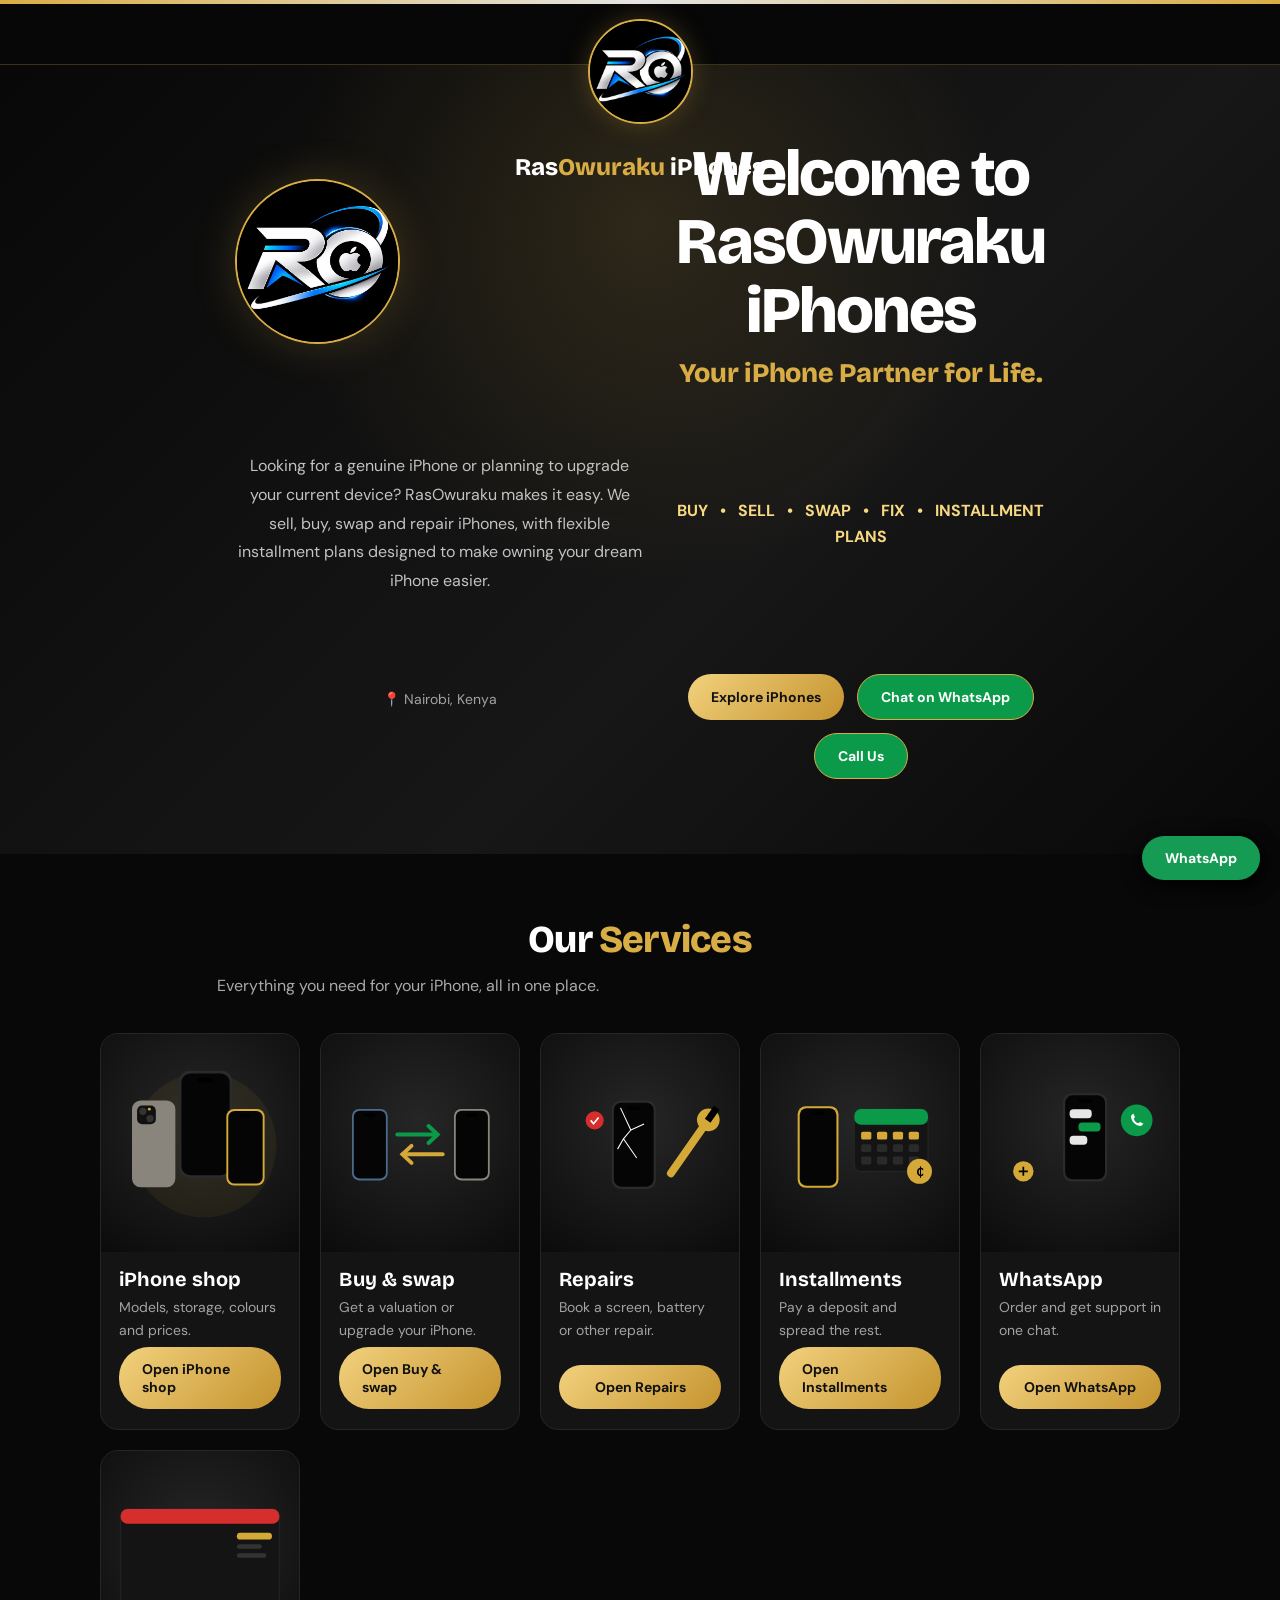
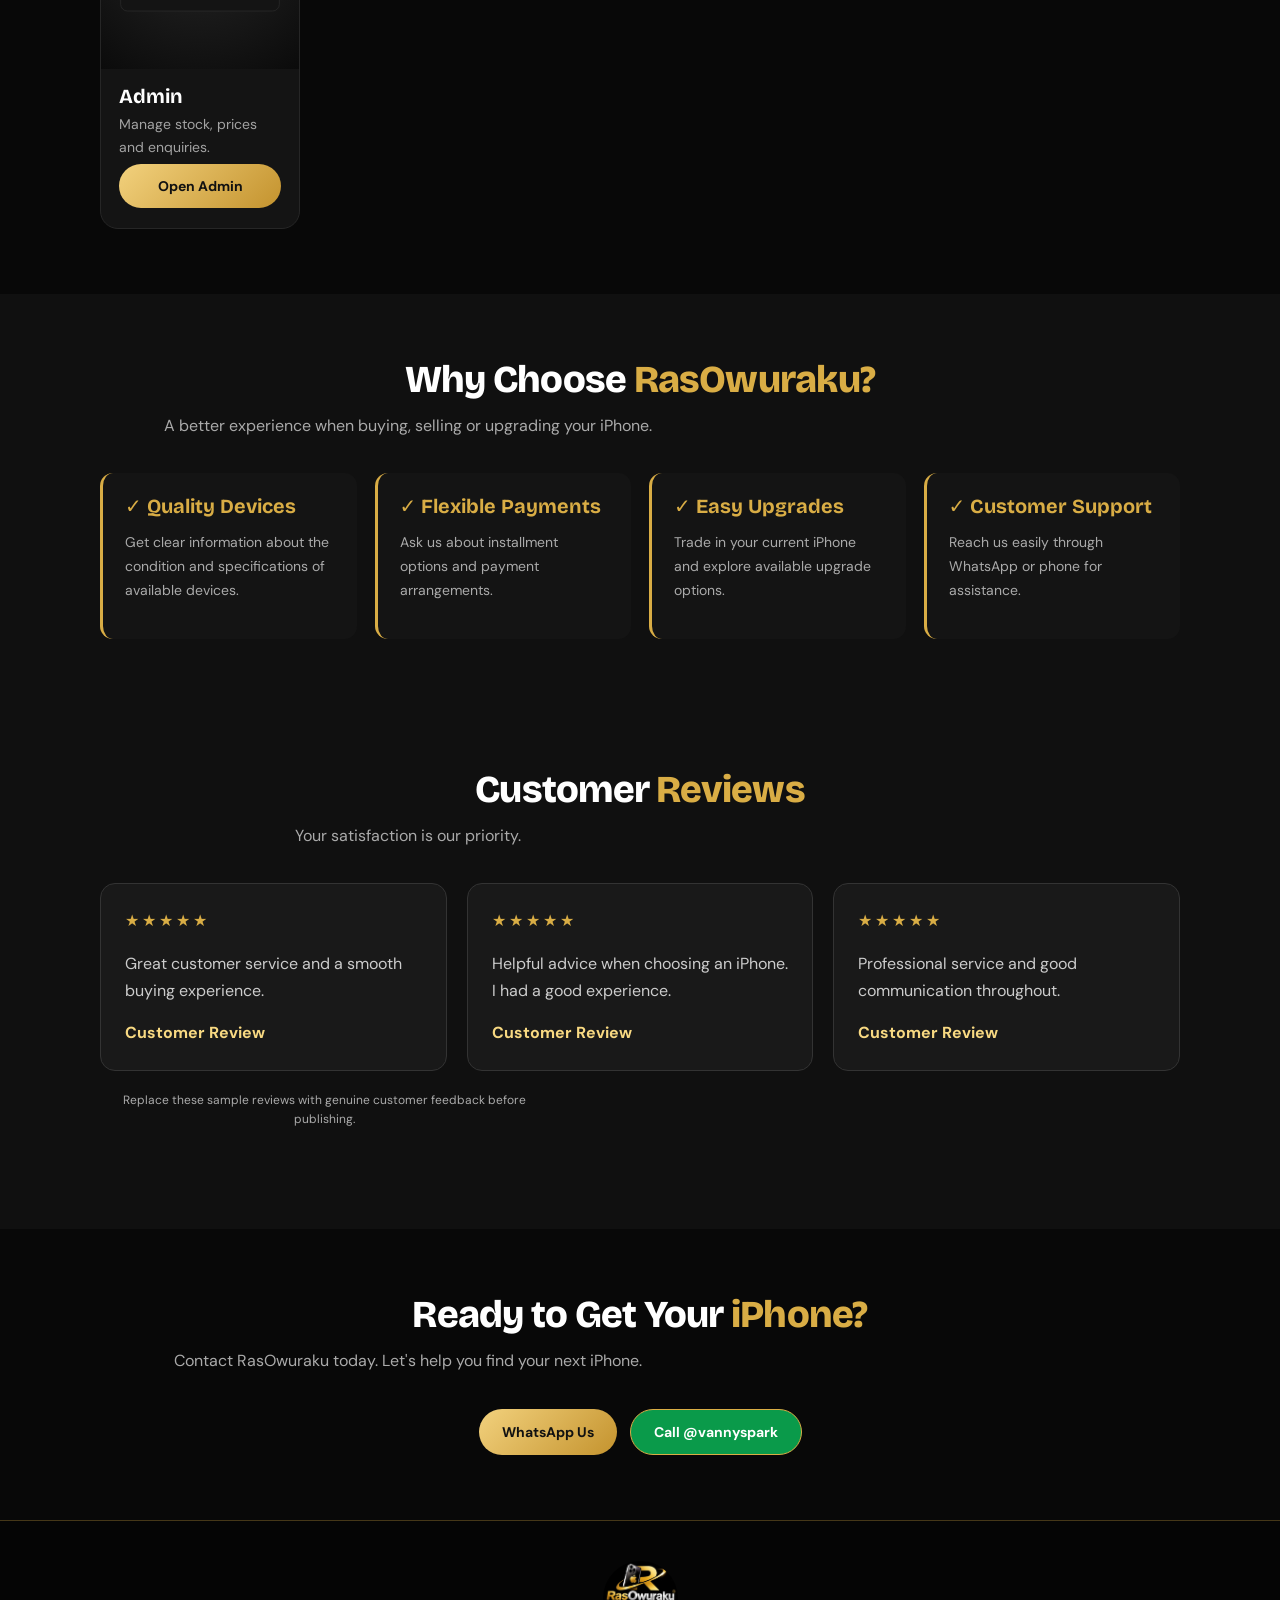
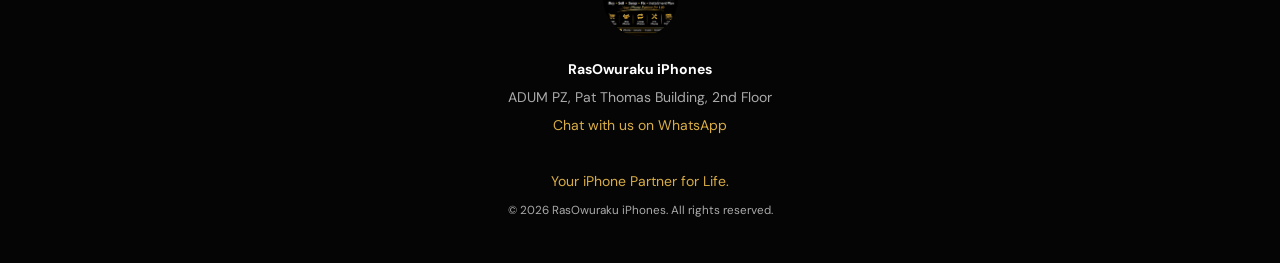
==== commit 902039a5: "Update index.html" ====
--- a/index.html
+++ b/index.html
@@ -604,11 +604,11 @@
     <b>RasOwuraku iPhones</b>
 
     <br>
-    Nairobi, Kenya
+    ADUM PZ, Pat Thomas Building, 2nd Floor
 
     <br>
-    Call / WhatsApp:
-    <a href="contact.html">@vannyspark</a>
+   <a class="btn fab"
+   href="https://wa.me/233241719370"</a>
 
     <br>
     <a href="contact.html" target="_blank" rel="noopener">
